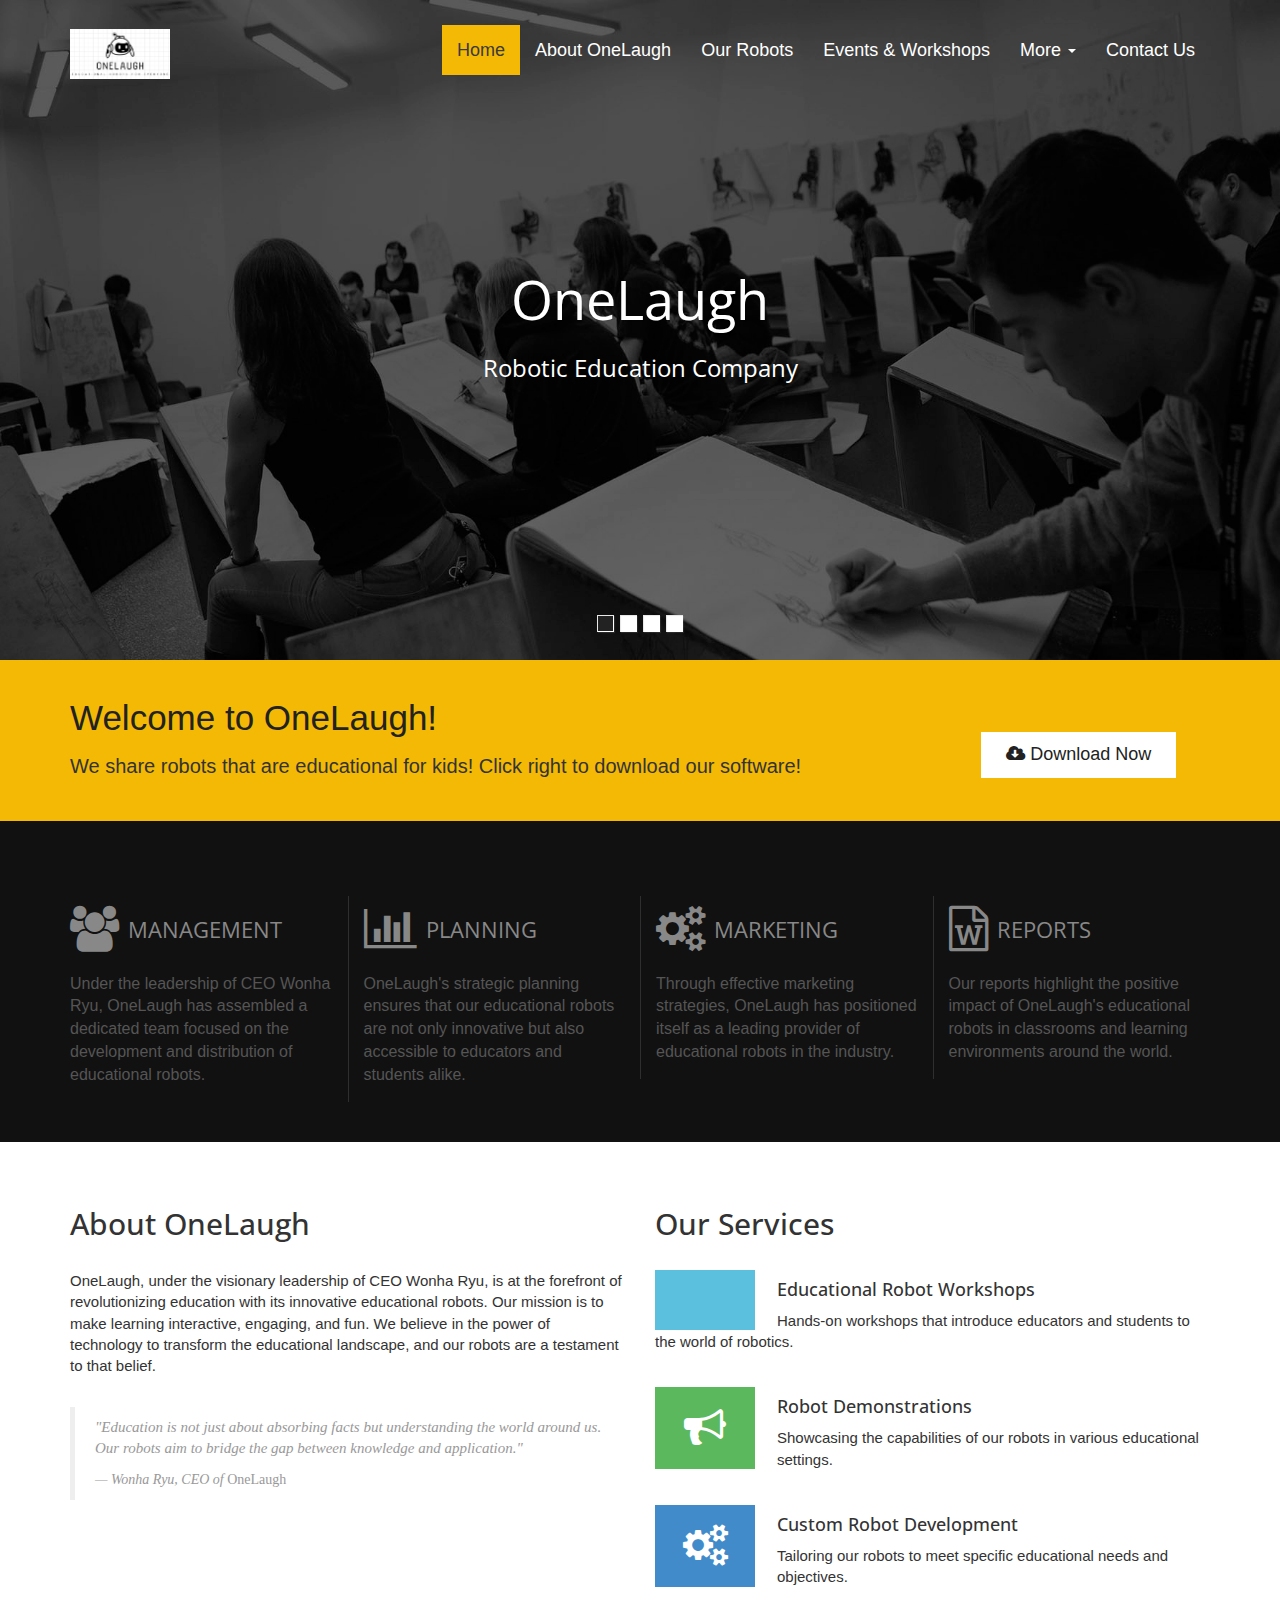
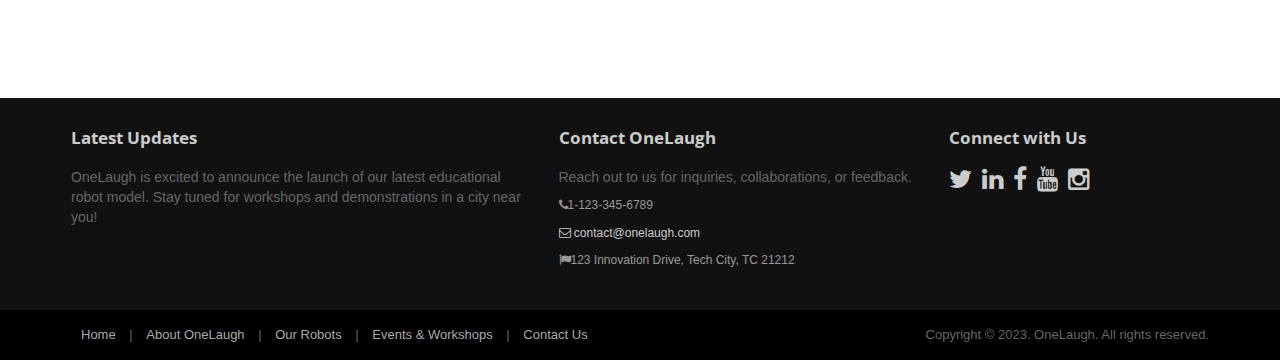
==== index.html @ 85947efa "first commit" ====
<!DOCTYPE html>
<html lang="en">
<head>
<meta charset="utf-8">
<meta name="viewport"    content="width=device-width, initial-scale=1.0">
<meta name="description" content="OneLaugh - Robotic Education Service">
<meta name="author" content="webThemez.com">
<title>OneLaugh - Robotic Education Service</title>
<link rel="favicon" href="assets/images/favicon.png">
<link rel="stylesheet" media="screen" href="http://fonts.googleapis.com/css?family=Open+Sans:300,400,700">
<link rel="stylesheet" href="assets/css/bootstrap.min.css">
<link rel="stylesheet" href="assets/css/font-awesome.min.css">
<!-- Custom styles for our template -->
<link rel="stylesheet" href="assets/css/bootstrap-theme.css" media="screen" >
<link rel="stylesheet" type="text/css" href="assets/css/da-slider.css" />
<link rel="stylesheet" href="assets/css/style.css">
<!-- HTML5 shim and Respond.js IE8 support of HTML5 elements and media queries -->
<!--[if lt IE 9]>
	<script src="assets/js/html5shiv.js"></script>
	<script src="assets/js/respond.min.js"></script>
	<![endif]-->
</head>
<body>
<!-- Fixed navbar -->
<div class="navbar navbar-inverse navbar-fixed-top headroom" >
  <div class="container">
    <div class="navbar-header"> 
      <!-- Button for smallest screens -->
      <button type="button" class="navbar-toggle" data-toggle="collapse" data-target=".navbar-collapse"><span class="icon-bar"></span> <span class="icon-bar"></span> <span class="icon-bar"></span> </button>
      <a class="navbar-brand" href="index.html"><img src="assets/images/logo.png" alt="OneLaugh Logo" class="logo-size"></a>
 </div>
    <div class="navbar-collapse collapse">
      <ul class="nav navbar-nav pull-right">
        <li class="active"><a href="index.html">Home</a></li>
        <li><a href="about.html">About OneLaugh</a></li>
        <li><a href="services.html">Our Robots</a></li>
        <li><a href="portfolio.html">Events & Workshops</a></li>
        <li class="dropdown"> <a href="#" class="dropdown-toggle" data-toggle="dropdown">More <b class="caret"></b></a>
          <ul class="dropdown-menu">
            <li><a href="sidebar-right.html">Blog</a></li>
            <li><a href="sidebar-left.html">Testimonials</a></li>
            <li><a href="#">Gallery</a></li>
          </ul>
        </li>
        <li><a href="contact.html">Contact Us</a></li>
      </ul>
    </div>
    <!--/.nav-collapse --> 
  </div>
</div>
<!-- /.navbar --> 

<!-- Header -->
<header id="head">
  <div class="container">
    <div class="banner-content">
      <div id="da-slider" class="da-slider">
        <div class="da-slide">
          <h2>OneLaugh</h2>
          <p>Robotic Education Company</p>
          <div class="da-img"></div>
        </div>
        <div class="da-slide">
          <h2>CEO</h2>
          <p>Wonha Ryu</p>
          <div class="da-img"></div>
        </div>
        <div class="da-slide">
          <h2>Technology</h2>
          <p>The Best You Can Find</p>
          <div class="da-img"></div>
        </div>
        <div class="da-slide">
          <h2>Robot</h2>
          <p>Cheap, Easy to Use, Simple Design, For Kids</p>
          <div class="da-img"></div>
        </div>
        <nav class="da-arrows"> <span class="da-arrows-prev"></span> <span class="da-arrows-next"></span> </nav>
      </div>
    </div>
  </div>
</header>
<!-- /Header --> 

<!-- Intro -->
<section class="herotxt">
<!--<div class="container text-center sectionBox">
  <h2 >Welcome!</h2>
  <p class="text-muted"> Nullam ac rhoncus sapien, non gravida purus. Alinon elit imperdiet congue. Integer ultricies<br/>
    Sed elit imperdiet congue. Integer ultricies sed ligula eget tempus. </p>
</div>-->
  <div class="container sectionBox">
<div class="row">
                <div class="col-md-9">
                    <span>Welcome to OneLaugh!</span>
                    <p>We share robots that are educational for kids! Click right to download our software!</p>
                </div>            
                <div class="col-md-3 btn-download">
                    <a href="#" class="btn-u btn-u-lg"><i class="fa fa-cloud-download"></i> Download Now</a>
                </div>
            </div>
            </div>
</section>
<!-- /Intro--> 

<!-- Highlights - jumbotron -->
<div class="jumbotron sectionBox">
  <div class="container">
    <div class="row">
      <div class="col-md-3 col-sm-6 highlight">
        <div class="h-caption">
          <h4><i class="fa fa-users fa-2x circle"></i>MANAGEMENT</h4>
        </div>
        <div class="h-body">
          <p>Under the leadership of CEO Wonha Ryu, OneLaugh has assembled a dedicated team focused on the development and distribution of educational robots.</p>
        </div>
      </div>
      <div class="col-md-3 col-sm-6 highlight">
        <div class="h-caption">
          <h4><i class="fa fa-bar-chart-o fa-2x circle"></i>PLANNING</h4>
        </div>
        <div class="h-body">
          <p>OneLaugh's strategic planning ensures that our educational robots are not only innovative but also accessible to educators and students alike.</p>
        </div>
      </div>
      <div class="col-md-3 col-sm-6 highlight">
        <div class="h-caption">
          <h4><i class="fa fa-gears fa-2x circle"></i>MARKETING</h4>
        </div>
        <div class="h-body">
          <p>Through effective marketing strategies, OneLaugh has positioned itself as a leading provider of educational robots in the industry.</p>
        </div>
      </div>
      <div class="col-md-3 col-sm-6 highlight">
        <div class="h-caption">
          <h4><i class="fa fa-file-word-o fa-2x circle"></i>REPORTS</h4>
        </div>
        <div class="h-body">
          <p>Our reports highlight the positive impact of OneLaugh's educational robots in classrooms and learning environments around the world.</p>
        </div>
      </div>
    </div>
    <!-- /row  --> 
    
  </div>
</div> 
<!-- container -->
<section class="sectionBox">
<div class="container"> 
    <div class="row">         
        <div class="col-md-6">
          <div class="heading">  
            <h2>About OneLaugh</h2>
            <br/>
          </div> 
              <p>OneLaugh, under the visionary leadership of CEO Wonha Ryu, is at the forefront of revolutionizing education with its innovative educational robots. Our mission is to make learning interactive, engaging, and fun. We believe in the power of technology to transform the educational landscape, and our robots are a testament to that belief.</p>
              <blockquote class="blockquote-1">
                <p>"Education is not just about absorbing facts but understanding the world around us. Our robots aim to bridge the gap between knowledge and application."</p>
                <small>Wonha Ryu, CEO of <cite title="OneLaugh">OneLaugh</cite></small> </blockquote>
        </div>
        <div class="col-md-6">
            <div class="blockquote-box blockquote-info clearfix">
              <div class="heading">  
                <h2>Our Services</h2>
                <br/>
              </div> 
                <div class="square pull-left">
                    <i class="fa fa-robot fa-3x circle"></i>
                </div>
                <h4>
                    Educational Robot Workshops</h4>
                <p>
                    Hands-on workshops that introduce educators and students to the world of robotics.
                </p>
            </div>
            <div class="blockquote-box blockquote-success clearfix">
                <div class="square pull-left">
                     <i class="fa fa-bullhorn fa-3x circle"></i>
                </div>
                <h4>
                    Robot Demonstrations</h4>
                <p>
                    Showcasing the capabilities of our robots in various educational settings.
                </p>
            </div>
            <div class="blockquote-box blockquote-primary clearfix">
                <div class="square pull-left">
                    <i class="fa fa-cogs fa-3x circle"></i>
                </div>
                <h4>
                    Custom Robot Development</h4>
                <p>
                    Tailoring our robots to meet specific educational needs and objectives.
                </p>
            </div>
        </div>
    </div>
</div>

</section>
<footer id="footer" class="top-space">
  <div class="footer1">
    <div class="container">
      <div class="row">
        <div class="col-md-5 panel">
          <h3 class="panel-title">Latest Updates</h3>
          <div class="panel-body">
            <p>OneLaugh is excited to announce the launch of our latest educational robot model. Stay tuned for workshops and demonstrations in a city near you!</p>
          </div>
        </div>
        <div class="col-md-4 panel contact">
          <h3 class="panel-title">
          Contact OneLaugh
          </h3>
          <div class="panel-body">
            <p>Reach out to us for inquiries, collaborations, or feedback.</p>
            <ul>
              <li><i class="fa fa-phone"></i>1-123-345-6789</li>
              <li><a href="#"><i class="fa fa-envelope-o"></i> contact@onelaugh.com</a></li>
              <li><i class="fa fa-flag"></i>123 Innovation Drive, Tech City, TC 21212</li>
            </ul>
          </div>
        </div>
        <div class="col-md-3 panel">
          <h3 class="panel-title">Connect with Us</h3>
          <div class="panel-body">
            <p class="follow-me-icons"> 
              <a href=""><i class="fa fa-twitter fa-2"></i></a> 
              <a href=""><i class="fa fa-linkedin fa-2"></i></a> 
              <a href=""><i class="fa fa-facebook fa-2"></i></a> 
              <a href=""><i class="fa fa-youtube fa-2"></i></a> 
              <a href=""><i class="fa fa-instagram fa-2"></i></a> 
            </p>
          </div>
        </div>
      </div>
      <!-- /row of panels --> 
    </div>
  </div>
  <div class="footer2">
    <div class="container">
      <div class="row">
        <div class="col-md-6 panel">
          <div class="panel-body">
            <p class="simplenav"> 
              <a href="index.html">Home</a> | 
              <a href="about.html">About OneLaugh</a> |
              <a href="services.html">Our Robots</a> |
              <a href="portfolio.html">Events & Workshops</a> |
             	<a href="contact.html">Contact Us</a> 
            </p>
          </div>
        </div>
        <div class="col-md-6 panel">
          <div class="panel-body">
            <p class="text-right"> Copyright &copy; 2023. OneLaugh. All rights reserved. </p>
          </div>
        </div>
      </div>
      <!-- /row of panels --> 
    </div>
  </div>
</footer>


<!-- JavaScript libs are placed at the end of the document so the pages load faster --> 
<script src="assets/js/modernizr-latest.js"></script> 
<script src="http://ajax.googleapis.com/ajax/libs/jquery/1.10.2/jquery.min.js"></script> 
<script src="http://netdna.bootstrapcdn.com/bootstrap/3.0.0/js/bootstrap.min.js"></script> 
<script src="assets/js/jquery.cslider.js"></script> 
<script src="assets/js/headroom.min.js"></script> 
<script src="assets/js/jQuery.headroom.min.js"></script> 
<script src="assets/js/custom.js"></script>
</body>
</html>
---- assets/css/da-slider.css ----
.da-slider {
	width: 100%;
	min-width: 520px;
	height: 420px;
	position: relative;
	margin: 0% auto;
	overflow: hidden;
	/*background: transparent url(../images/waves.gif) repeat 0% 0%;
	border-top: 8px solid #efc34a;
	border-bottom: 8px solid #efc34a;
	box-shadow: 0px 1px 1px rgba(0,0,0,0.2), 0px -2px 1px #fff;*/ 
	-webkit-transition: background-position 1s ease-out 0.3s;
	-moz-transition: background-position 1s ease-out 0.3s;
	-o-transition: background-position 1s ease-out 0.3s;
	-ms-transition: background-position 1s ease-out 0.3s;
	transition: background-position 1s ease-out 0.3s;
}
.da-slide {
	position: absolute;
	width: 100%;
	height: 100%;
	top: 0px;
	left: 0px;
	text-align: left;
}
.da-slide-current {
	z-index: 1000;
}
.da-slider-fb .da-slide {
	left: 100%;
}
.da-slider-fb .da-slide.da-slide-current {
	left: 0px;
}
.da-slide h2, .da-slide p, .da-slide .da-link, .da-slide .da-img {
	position: absolute;
	opacity: 0;
	left: 110%;
}
.da-slider-fb .da-slide h2, .da-slider-fb .da-slide p, .da-slider-fb .da-slide .da-link {
	left: 10%;
	opacity: 1;
}
.da-slider-fb .da-slide .da-img {
	left: 60%;
	opacity: 1;
}
.da-slide h2 {
	color: #fff;
	font-size: 54px;
	width: 80%;
	top: 0px;
	white-space: nowrap;
	z-index: 10;
	text-shadow: 1px 1px 1px rgba(0,0,0,0.1);
	font-weight: normal;
	text-align: center;
}
.da-slide p {
	width: 80%;
	top: 115px;
	color: #fff;
	font-size: 24px;
	line-height: 26px;
	height: 80px;
	overflow: hidden;
	font-weight: normal;
	text-align: center;
}
.da-slide .da-img {
	text-align: center;
	width: 30%;
	top: 70px;
	height: 256px;
	line-height: 320px;
	left: 110%; /*60%*/
}
.da-slide .da-link {
	top: 270px; /*depends on p height*/
	color: #fff;
	text-shadow: 1px 1px 1px rgba(0,0,0,0.2);
	border: 3px solid rgba(255,255,255,0.8);
	padding: 2px 20px 0px;
	font-size: 16px;
	line-height: 30px;
	width: auto;
	text-align: center;
	background: rgba(255,255,255,0.2);
}
.da-slide .da-link:hover {
	background: rgba(255,255,255,0.3);
}
.da-dots {
	width: 100%;
	position: absolute;
	text-align: center;
	left: 0px;
	bottom: 20px;
	z-index: 2000;
	-moz-user-select: none;
	-webkit-user-select: none;
}
.da-dots span {
	display: inline-block;
	position: relative;
	width: 17px;
	height: 17px; 
	background: #fff;
	margin: 3px;
	cursor: pointer;
	box-shadow: 1px 1px 1px rgba(0,0,0,0.1) inset,  1px 1px 1px rgba(255,255,255,0.1);
}
.da-dots span.da-dots-current:after {
	content: '';
	width: 15px;
	height: 15px;
	position: absolute;
	top: 1px;
	left: 1px; 
	background: #222;
}
.da-arrows {
	-moz-user-select: none;
	-webkit-user-select: none;
}
.da-arrows span {
	position: absolute;
	top: 20%;
	height: 30px;
	width: 30px;
	border-radius: 50%;
	cursor: pointer;
	z-index: 2000;
	opacity: 0;
	background: transparent;
	-webkit-transition: opacity 0.4s ease-in-out-out 0.2s;
	-moz-transition: opacity 0.4s ease-in-out-out 0.2s;
	-o-transition: opacity 0.4s ease-in-out-out 0.2s;
	-ms-transition: opacity 0.4s ease-in-out-out 0.2s;
	transition: opacity 0.4s ease-in-out-out 0.2s;
}
.da-slider:hover .da-arrows span {
	opacity: 1;
}
.da-arrows span:after {
	content: '';
	position: absolute;
	width: 31px;
	height: 38px;
	top: 5px;
	left: 5px;
	background: transparent url(../images/arrows.png) no-repeat top left;
	border-radius: 50%;
	box-shadow: 1px 1px 2px rgba(0,0,0,0.1);
}
.da-arrows span:hover:after {
}
.da-arrows span:active:after {
}
.da-arrows span.da-arrows-next:after {
	background-position: top right;
}
.da-arrows span.da-arrows-prev {
	left: 15px;
}
.da-arrows span.da-arrows-next {
	right: 15px;
}
.da-slide-current h2, .da-slide-current p, .da-slide-current .da-link {
	left: 10%;
	opacity: 1;
}
.da-slide-current .da-img {
	left: 60%;
	opacity: 1;
}
/* Animation classes and animations */

/* Slide in from the right*/
.da-slide-fromright h2 {
	-webkit-animation: fromRightAnim1 0.6s ease-in-out 0.8s both;
	-moz-animation: fromRightAnim1 0.6s ease-in-out 0.8s both;
	-o-animation: fromRightAnim1 0.6s ease-in-out 0.8s both;
	-ms-animation: fromRightAnim1 0.6s ease-in-out 0.8s both;
	animation: fromRightAnim1 0.6s ease-in-out 0.8s both;
}
.da-slide-fromright p {
	-webkit-animation: fromRightAnim2 0.6s ease-in-out 0.8s both;
	-moz-animation: fromRightAnim2 0.6s ease-in-out 0.8s both;
	-o-animation: fromRightAnim2 0.6s ease-in-out 0.8s both;
	-ms-animation: fromRightAnim2 0.6s ease-in-out 0.8s both;
	animation: fromRightAnim2 0.6s ease-in-out 0.8s both;
}
.da-slide-fromright .da-link {
	-webkit-animation: fromRightAnim3 0.4s ease-in-out 1.2s both;
	-moz-animation: fromRightAnim3 0.4s ease-in-out 1.2s both;
	-o-animation: fromRightAnim3 0.4s ease-in-out 1.2s both;
	-ms-animation: fromRightAnim3 0.4s ease-in-out 1.2s both;
	animation: fromRightAnim3 0.4s ease-in-out 1.2s both;
}
.da-slide-fromright .da-img {
	-webkit-animation: fromRightAnim4 0.6s ease-in-out 0.8s both;
	-moz-animation: fromRightAnim4 0.6s ease-in-out 0.8s both;
	-o-animation: fromRightAnim4 0.6s ease-in-out 0.8s both;
	-ms-animation: fromRightAnim4 0.6s ease-in-out 0.8s both;
	animation: fromRightAnim4 0.6s ease-in-out 0.8s both;
}
@-webkit-keyframes fromRightAnim1 {
 0% {
left: 110%;
opacity: 0;
}
 100% {
left: 10%;
opacity: 1;
}
}
@-webkit-keyframes fromRightAnim2 {
 0% {
left: 110%;
opacity: 0;
}
 100% {
left: 10%;
opacity: 1;
}
}
@-webkit-keyframes fromRightAnim3 {
 0% {
left: 110%;
opacity: 0;
}
 1% {
left: 10%;
opacity: 0;
}
 100% {
left: 10%;
opacity: 1;
}
}
@-webkit-keyframes fromRightAnim4 {
 0% {
left: 110%;
opacity: 0;
}
 100% {
left: 60%;
opacity: 1;
}
}
 @-moz-keyframes fromRightAnim1 {
 0% {
left: 110%;
opacity: 0;
}
 100% {
left: 10%;
opacity: 1;
}
}
@-moz-keyframes fromRightAnim2 {
 0% {
left: 110%;
opacity: 0;
}
 100% {
left: 10%;
opacity: 1;
}
}
@-moz-keyframes fromRightAnim3 {
 0% {
left: 110%;
opacity: 0;
}
 1% {
left: 10%;
opacity: 0;
}
 100% {
left: 10%;
opacity: 1;
}
}
@-moz-keyframes fromRightAnim4 {
 0% {
left: 110%;
opacity: 0;
}
 100% {
left: 60%;
opacity: 1;
}
}
 @-o-keyframes fromRightAnim1 {
 0% {
left: 110%;
opacity: 0;
}
 100% {
left: 10%;
opacity: 1;
}
}
@-o-keyframes fromRightAnim2 {
 0% {
left: 110%;
opacity: 0;
}
 100% {
left: 10%;
opacity: 1;
}
}
@-o-keyframes fromRightAnim3 {
 0% {
left: 110%;
opacity: 0;
}
 1% {
left: 10%;
opacity: 0;
}
 100% {
left: 10%;
opacity: 1;
}
}
@-o-keyframes fromRightAnim4 {
 0% {
left: 110%;
opacity: 0;
}
 100% {
left: 60%;
opacity: 1;
}
}
 @-ms-keyframes fromRightAnim1 {
 0% {
left: 110%;
opacity: 0;
}
 100% {
left: 10%;
opacity: 1;
}
}
@-ms-keyframes fromRightAnim2 {
 0% {
left: 110%;
opacity: 0;
}
 100% {
left: 10%;
opacity: 1;
}
}
@-ms-keyframes fromRightAnim3 {
 0% {
left: 110%;
opacity: 0;
}
 1% {
left: 10%;
opacity: 0;
}
 100% {
left: 10%;
opacity: 1;
}
}
@-ms-keyframes fromRightAnim4 {
 0% {
left: 110%;
opacity: 0;
}
 100% {
left: 60%;
opacity: 1;
}
}
 @keyframes fromRightAnim1 {
 0% {
left: 110%;
opacity: 0;
}
 100% {
left: 10%;
opacity: 1;
}
}
@keyframes fromRightAnim2 {
 0% {
left: 110%;
opacity: 0;
}
 100% {
left: 10%;
opacity: 1;
}
}
@keyframes fromRightAnim3 {
 0% {
left: 110%;
opacity: 0;
}
 1% {
left: 10%;
opacity: 0;
}
 100% {
left: 10%;
opacity: 1;
}
}
@keyframes fromRightAnim4 {
 0% {
left: 110%;
opacity: 0;
}
 100% {
left: 60%;
opacity: 1;
}
}
/* Slide in from the left*/
.da-slide-fromleft h2 {
	-webkit-animation: fromLeftAnim1 0.6s ease-in-out 0.6s both;
	-moz-animation: fromLeftAnim1 0.6s ease-in-out 0.6s both;
	-o-animation: fromLeftAnim1 0.6s ease-in-out 0.6s both;
	-ms-animation: fromLeftAnim1 0.6s ease-in-out 0.6s both;
	animation: fromLeftAnim1 0.6s ease-in-out 0.6s both;
}
.da-slide-fromleft p {
	-webkit-animation: fromLeftAnim2 0.6s ease-in-out 0.6s both;
	-moz-animation: fromLeftAnim2 0.6s ease-in-out 0.6s both;
	-o-animation: fromLeftAnim2 0.6s ease-in-out 0.6s both;
	-ms-animation: fromLeftAnim2 0.6s ease-in-out 0.6s both;
	animation: fromLeftAnim2 0.6s ease-in-out 0.6s both;
}
.da-slide-fromleft .da-link {
	-webkit-animation: fromLeftAnim3 0.4s ease-in-out 1.2s both;
	-moz-animation: fromLeftAnim3 0.4s ease-in-out 1.2s both;
	-o-animation: fromLeftAnim3 0.4s ease-in-out 1.2s both;
	-ms-animation: fromLeftAnim3 0.4s ease-in-out 1.2s both;
	animation: fromLeftAnim3 0.4s ease-in-out 1.2s both;
}
.da-slide-fromleft .da-img {
	-webkit-animation: fromLeftAnim4 0.6s ease-in-out 0.6s both;
	-moz-animation: fromLeftAnim4 0.6s ease-in-out 0.6s both;
	-o-animation: fromLeftAnim4 0.6s ease-in-out 0.6s both;
	-ms-animation: fromLeftAnim4 0.6s ease-in-out 0.6s both;
	animation: fromLeftAnim4 0.6s ease-in-out 0.6s both;
}
@-webkit-keyframes fromLeftAnim1 {
 0% {
left: -110%;
opacity: 0;
}
 100% {
left: 10%;
opacity: 1;
}
}
@-webkit-keyframes fromLeftAnim2 {
 0% {
left: -110%;
opacity: 0;
}
 100% {
left: 10%;
opacity: 1;
}
}
@-webkit-keyframes fromLeftAnim3 {
 0% {
left: -110%;
opacity: 0;
}
 1% {
left: 10%;
opacity: 0;
}
 100% {
left: 10%;
opacity: 1;
}
}
@-webkit-keyframes fromLeftAnim4 {
 0% {
left: -110%;
opacity: 0;
}
 100% {
left: 60%;
opacity: 1;
}
}
 @-moz-keyframes fromLeftAnim1 {
 0% {
left: -110%;
opacity: 0;
}
 100% {
left: 10%;
opacity: 1;
}
}
@-moz-keyframes fromLeftAnim2 {
 0% {
left: -110%;
opacity: 0;
}
 100% {
left: 10%;
opacity: 1;
}
}
@-moz-keyframes fromLeftAnim3 {
 0% {
left: -110%;
opacity: 0;
}
 1% {
left: 10%;
opacity: 0;
}
 100% {
left: 10%;
opacity: 1;
}
}
@-moz-keyframes fromLeftAnim4 {
 0% {
left: -110%;
opacity: 0;
}
 100% {
left: 60%;
opacity: 1;
}
}
 @-o-keyframes fromLeftAnim1 {
 0% {
left: -110%;
opacity: 0;
}
 100% {
left: 10%;
opacity: 1;
}
}
@-o-keyframes fromLeftAnim2 {
 0% {
left: -110%;
opacity: 0;
}
 100% {
left: 10%;
opacity: 1;
}
}
@-o-keyframes fromLeftAnim3 {
 0% {
left: -110%;
opacity: 0;
}
 1% {
left: 10%;
opacity: 0;
}
 100% {
left: 10%;
opacity: 1;
}
}
@-o-keyframes fromLeftAnim4 {
 0% {
left: -110%;
opacity: 0;
}
 100% {
left: 60%;
opacity: 1;
}
}
 @-ms-keyframes fromLeftAnim1 {
 0% {
left: -110%;
opacity: 0;
}
 100% {
left: 10%;
opacity: 1;
}
}
@-ms-keyframes fromLeftAnim2 {
 0% {
left: -110%;
opacity: 0;
}
 100% {
left: 10%;
opacity: 1;
}
}
@-ms-keyframes fromLeftAnim3 {
 0% {
left: -110%;
opacity: 0;
}
 1% {
left: 10%;
opacity: 0;
}
 100% {
left: 10%;
opacity: 1;
}
}
@-ms-keyframes fromLeftAnim4 {
 0% {
left: -110%;
opacity: 0;
}
 100% {
left: 60%;
opacity: 1;
}
}
 @keyframes fromLeftAnim1 {
 0% {
left: -110%;
opacity: 0;
}
 100% {
left: 10%;
opacity: 1;
}
}
@keyframes fromLeftAnim2 {
 0% {
left: -110%;
opacity: 0;
}
 100% {
left: 10%;
opacity: 1;
}
}
@keyframes fromLeftAnim3 {
 0% {
left: -110%;
opacity: 0;
}
 1% {
left: 10%;
opacity: 0;
}
 100% {
left: 10%;
opacity: 1;
}
}
@keyframes fromLeftAnim4 {
 0% {
left: -110%;
opacity: 0;
}
 100% {
left: 60%;
opacity: 1;
}
}
/* Slide out to the right */
.da-slide-toright h2 {
	-webkit-animation: toRightAnim1 0.6s ease-in-out 0.6s both;
	-moz-animation: toRightAnim1 0.6s ease-in-out 0.6s both;
	-o-animation: toRightAnim1 0.6s ease-in-out 0.6s both;
	-ms-animation: toRightAnim1 0.6s ease-in-out 0.6s both;
	animation: toRightAnim1 0.6s ease-in-out 0.6s both;
}
.da-slide-toright p {
	-webkit-animation: toRightAnim2 0.6s ease-in-out 0.3s both;
	-moz-animation: toRightAnim2 0.6s ease-in-out 0.3s both;
	-o-animation: toRightAnim2 0.6s ease-in-out 0.3s both;
	-ms-animation: toRightAnim2 0.6s ease-in-out 0.3s both;
	animation: toRightAnim2 0.6s ease-in-out 0.3s both;
}
.da-slide-toright .da-link {
	-webkit-animation: toRightAnim3 0.4s ease-in-out both;
	-moz-animation: toRightAnim3 0.4s ease-in-out both;
	-o-animation: toRightAnim3 0.4s ease-in-out both;
	-ms-animation: toRightAnim3 0.4s ease-in-out both;
	animation: toRightAnim3 0.4s ease-in-out both;
}
.da-slide-toright .da-img {
	-webkit-animation: toRightAnim4 0.6s ease-in-out both;
	-moz-animation: toRightAnim4 0.6s ease-in-out both;
	-o-animation: toRightAnim4 0.6s ease-in-out both;
	-ms-animation: toRightAnim4 0.6s ease-in-out both;
	animation: toRightAnim4 0.6s ease-in-out both;
}
@-webkit-keyframes toRightAnim1 {
 0% {
left: 10%;
opacity: 1;
}
 100% {
left: 100%;
opacity: 0;
}
}
@-webkit-keyframes toRightAnim2 {
 0% {
left: 10%;
opacity: 1;
}
 100% {
left: 100%;
opacity: 0;
}
}
@-webkit-keyframes toRightAnim3 {
 0% {
left: 10%;
opacity: 1;
}
 99% {
left: 10%;
opacity: 0;
}
 100% {
left: 100%;
opacity: 0;
}
}
@-webkit-keyframes toRightAnim4 {
 0% {
left: 60%;
opacity: 1;
}
 30% {
left: 55%;
opacity: 1;
}
 100% {
left: 100%;
opacity: 0;
}
}
 @-moz-keyframes toRightAnim1 {
 0% {
left: 10%;
opacity: 1;
}
 100% {
left: 100%;
opacity: 0;
}
}
@-moz-keyframes toRightAnim2 {
 0% {
left: 10%;
opacity: 1;
}
 100% {
left: 100%;
opacity: 0;
}
}
@-moz-keyframes toRightAnim3 {
 0% {
left: 10%;
opacity: 1;
}
 99% {
left: 10%;
opacity: 0;
}
 100% {
left: 100%;
opacity: 0;
}
}
@-moz-keyframes toRightAnim4 {
 0% {
left: 60%;
opacity: 1;
}
 30% {
left: 55%;
opacity: 1;
}
 100% {
left: 100%;
opacity: 0;
}
}
 @-o-keyframes toRightAnim1 {
 0% {
left: 10%;
opacity: 1;
}
 100% {
left: 100%;
opacity: 0;
}
}
@-o-keyframes toRightAnim2 {
 0% {
left: 10%;
opacity: 1;
}
 100% {
left: 100%;
opacity: 0;
}
}
@-o-keyframes toRightAnim3 {
 0% {
left: 10%;
opacity: 1;
}
 99% {
left: 10%;
opacity: 0;
}
 100% {
left: 100%;
opacity: 0;
}
}
@-o-keyframes toRightAnim4 {
 0% {
left: 60%;
opacity: 1;
}
 30% {
left: 55%;
opacity: 1;
}
 100% {
left: 100%;
opacity: 0;
}
}
 @-ms-keyframes toRightAnim1 {
 0% {
left: 10%;
opacity: 1;
}
 100% {
left: 100%;
opacity: 0;
}
}
@-ms-keyframes toRightAnim2 {
 0% {
left: 10%;
opacity: 1;
}
 100% {
left: 100%;
opacity: 0;
}
}
@-ms-keyframes toRightAnim3 {
 0% {
left: 10%;
opacity: 1;
}
 99% {
left: 10%;
opacity: 0;
}
 100% {
left: 100%;
opacity: 0;
}
}
@-ms-keyframes toRightAnim4 {
 0% {
left: 60%;
opacity: 1;
}
 30% {
left: 55%;
opacity: 1;
}
 100% {
left: 100%;
opacity: 0;
}
}
 @keyframes toRightAnim1 {
 0% {
left: 10%;
opacity: 1;
}
 100% {
left: 100%;
opacity: 0;
}
}
@keyframes toRightAnim2 {
 0% {
left: 10%;
opacity: 1;
}
 100% {
left: 100%;
opacity: 0;
}
}
@keyframes toRightAnim3 {
 0% {
left: 10%;
opacity: 1;
}
 99% {
left: 10%;
opacity: 0;
}
 100% {
left: 100%;
opacity: 0;
}
}
@keyframes toRightAnim4 {
 0% {
left: 60%;
opacity: 1;
}
 30% {
left: 55%;
opacity: 1;
}
 100% {
left: 100%;
opacity: 0;
}
}
/* Slide out to the left*/
.da-slide-toleft h2 {
	-webkit-animation: toLeftAnim1 0.6s ease-in-out both;
	-moz-animation: toLeftAnim1 0.6s ease-in-out both;
	-o-animation: toLeftAnim1 0.6s ease-in-out both;
	-ms-animation: toLeftAnim1 0.6s ease-in-out both;
	animation: toLeftAnim1 0.6s ease-in-out both;
}
.da-slide-toleft p {
	-webkit-animation: toLeftAnim2 0.6s ease-in-out 0.3s both;
	-moz-animation: toLeftAnim2 0.6s ease-in-out 0.3s both;
	-o-animation: toLeftAnim2 0.6s ease-in-out 0.3s both;
	-ms-animation: toLeftAnim2 0.6s ease-in-out 0.3s both;
	animation: toLeftAnim2 0.6s ease-in-out 0.3s both;
}
.da-slide-toleft .da-link {
	-webkit-animation: toLeftAnim3 0.6s ease-in-out 0.6s both;
	-moz-animation: toLeftAnim3 0.6s ease-in-out 0.6s both;
	-o-animation: toLeftAnim3 0.6s ease-in-out 0.6s both;
	-ms-animation: toLeftAnim3 0.6s ease-in-out 0.6s both;
	animation: toLeftAnim3 0.6s ease-in-out 0.6s both;
}
.da-slide-toleft .da-img {
	-webkit-animation: toLeftAnim4 0.6s ease-in-out 0.5s both;
	-moz-animation: toLeftAnim4 0.6s ease-in-out 0.5s both;
	-o-animation: toLeftAnim4 0.6s ease-in-out 0.5s both;
	-ms-animation: toLeftAnim4 0.6s ease-in-out 0.5s both;
	animation: toLeftAnim4 0.6s ease-in-out 0.5s both;
}
@-webkit-keyframes toLeftAnim1 {
 0% {
left: 10%;
opacity: 1;
}
 30% {
left: 15%;
opacity: 1;
}
 100% {
left: -50%;
opacity: 0;
}
}
@-webkit-keyframes toLeftAnim2 {
 0% {
left: 10%;
opacity: 1;
}
 30% {
left: 15%;
opacity: 1;
}
 100% {
left: -50%;
opacity: 0;
}
}
@-webkit-keyframes toLeftAnim3 {
 0% {
left: 10%;
opacity: 1;
}
 100% {
left: -50%;
opacity: 0;
}
}
@-webkit-keyframes toLeftAnim4 {
 0% {
left: 60%;
opacity: 1;
}
 70% {
left: 30%;
opacity: 0;
}
 100% {
left: -50%;
opacity: 0;
}
}
 @-moz-keyframes toLeftAnim1 {
 0% {
left: 10%;
opacity: 1;
}
 30% {
left: 15%;
opacity: 1;
}
 100% {
left: -50%;
opacity: 0;
}
}
@-moz-keyframes toLeftAnim2 {
 0% {
left: 10%;
opacity: 1;
}
 30% {
left: 15%;
opacity: 1;
}
 100% {
left: -50%;
opacity: 0;
}
}
@-moz-keyframes toLeftAnim3 {
 0% {
left: 10%;
opacity: 1;
}
 100% {
left: -50%;
opacity: 0;
}
}
@-moz-keyframes toLeftAnim4 {
 0% {
left: 60%;
opacity: 1;
}
 70% {
left: 30%;
opacity: 0;
}
 100% {
left: -50%;
opacity: 0;
}
}
 @-o-keyframes toLeftAnim1 {
 0% {
left: 10%;
opacity: 1;
}
 30% {
left: 15%;
opacity: 1;
}
 100% {
left: -50%;
opacity: 0;
}
}
@-o-keyframes toLeftAnim2 {
 0% {
left: 10%;
opacity: 1;
}
 30% {
left: 15%;
opacity: 1;
}
 100% {
left: -50%;
opacity: 0;
}
}
@-o-keyframes toLeftAnim3 {
 0% {
left: 10%;
opacity: 1;
}
 100% {
left: -50%;
opacity: 0;
}
}
@-o-keyframes toLeftAnim4 {
 0% {
left: 60%;
opacity: 1;
}
 70% {
left: 30%;
opacity: 0;
}
 100% {
left: -50%;
opacity: 0;
}
}
 @-ms-keyframes toLeftAnim1 {
 0% {
left: 10%;
opacity: 1;
}
 30% {
left: 15%;
opacity: 1;
}
 100% {
left: -50%;
opacity: 0;
}
}
@-ms-keyframes toLeftAnim2 {
 0% {
left: 10%;
opacity: 1;
}
 30% {
left: 15%;
opacity: 1;
}
 100% {
left: -50%;
opacity: 0;
}
}
@-ms-keyframes toLeftAnim3 {
 0% {
left: 10%;
opacity: 1;
}
 100% {
left: -50%;
opacity: 0;
}
}
@-ms-keyframes toLeftAnim4 {
 0% {
left: 60%;
opacity: 1;
}
 70% {
left: 30%;
opacity: 0;
}
 100% {
left: -50%;
opacity: 0;
}
}
 @keyframes toLeftAnim1 {
 0% {
left: 10%;
opacity: 1;
}
 30% {
left: 15%;
opacity: 1;
}
 100% {
left: -50%;
opacity: 0;
}
}
@keyframes toLeftAnim2 {
 0% {
left: 10%;
opacity: 1;
}
 30% {
left: 15%;
opacity: 1;
}
 100% {
left: -50%;
opacity: 0;
}
}
@keyframes toLeftAnim3 {
 0% {
left: 10%;
opacity: 1;
}
 100% {
left: -50%;
opacity: 0;
}
}
@keyframes toLeftAnim4 {
 0% {
left: 60%;
opacity: 1;
}
 70% {
left: 30%;
opacity: 0;
}
 100% {
left: -50%;
opacity: 0;
}
}

@media (min-width: 768px) {
}

@media (max-width: 768px) {
.da-slider {
	width: 100%;
	min-width: initial;
}
}

@media (max-width: 480px) {
}
---- assets/css/style.css ----
/*
Theme: vOne - Free Business HTML5 Responsive WebsiteDescription: Free to use for personal and commercial use
Author: WebThemez.com
Website: http://webthemez.com
Note: Please do not remove the footer backlink (webthemez.com)--(if you want to remove contact: webthemez@gmail.com)
Licence: Creative Commons Attribution 3.0** - http://creativecommons.org/licenses/by/3.0/
*/

/*General*/
h1, h2, h3, h4, h5, h6 {
	font-family: "Open sans", Helvetica, Arial;
}
p {
	font-size: 15px;
}
h1, .h1, h2, .h2, h3, .h3 {
	margin-top: 30px;
}
blockquote {
	font-style: italic;
	font-family: Georgia;
	color: #999;
	margin: 30px 0 30px;
}
label {
	color: #777;
}
.herotxt{
	background:#f4b905;
}
 
.herotxt p {
	font-size: 20px;
	color:#333;
}
.herotxt span {
color: #222;
display: block;
font-size: 35px;
line-height: 45px;
font-weight: normal;
margin-bottom: 12px; 
}
.herotxt p {
margin-bottom: 0;
}
.herotxt .btn-download a {
margin-top: 37px;
text-align: center;
display: inline-block;
background: #fff;
font-size: 18px;
padding: 10px 25px;
text-decoration:none;
color:#222;
} 
.herotxt .btn-download{ 
text-align: center;
} 
.highlight {
	margin-top: 40px;
	border-left: 1px solid rgba(255, 255, 255, 0.13);
}
.highlight:first-child {
	border: none;
}
element.style {
}
.headroom {
	-webkit-transition: all 0.4s ease-out;
	-moz-transition: all 0.4s ease-out;
	-o-transition: all 0.4s ease-out;
	transition: all 0.4s ease-out;
}
.navbar-nav .dropdown-menu {
	left: -5px;
	font-size: 13px;
	background-color: #f4b905;
}
.navbar-inverse .navbar-nav > li > a, .navbar-inverse .navbar-nav > .open ul > a {
	color: rgba(255, 255, 255, 1);
}
.navbar-inverse {
	background:transparent;
}
.navbar-nav>li>a {
	font-size: 18px;
}
.navbar-inverse{
	border:none !important;	
}
.navbar-inverse .navbar-nav > .active > a, .navbar-nav>li:hover { 
color: #3A3A3A !important;
background: #f4b905;
}
.navbar-fixed-top, .navbar-fixed-bottom { 
z-index: 9999;
}
.navbar-fixed-top{
	position:absolute;
	}
.btn:hover{
	color: #3A3A3A !important;
background: #E9AF00;
}
.btn{
	color: #3A3A3A !important;
background: #f4b905;
}
.btn-action, .btn-primary {
color: #3A3A3A !important;
background: #f4b905;
}
/* Header */
#head {
	background: #181015 url( ../images/bg_header.jpg) no-repeat;
	background-size: cover;
	min-height: 520px;
	text-align: center;
	padding-top: 240px;
	color: white;
	font-family: "Open sans", Helvetica, Arial;
	font-weight: 300;
}
#head.secondary {
	height: 100px;
	min-height: 100px;
	padding-top: 0px;
}
#head .lead {
	font-family: "Open sans", Helvetica, Arial;
	font-size: 44px;
	margin-bottom: 6px;
	color: white;
	line-height: 1.15em;
}
#head .tagline {
	color: rgba(255,255,255,0.75);
	margin-bottom: 25px;
}
#head .tagline a {
	color: #fff;
}
#head .btn {
	margin-bottom: 10px;
}
#head .btn-default {
	text-shadow: none;
	background: transparent;
	color: rgba(255,255,255,.5);
	-webkit-box-shadow: inset 0px 0px 0px 3px rgba(255,255,255,.5);
	-moz-box-shadow: inset 0px 0px 0px 3px rgba(255,255,255,.5);
	box-shadow: inset 0px 0px 0px 3px rgba(255,255,255,.5);
	background: transparent;
}
#head .btn-default:hover,  #head .btn-default:focus {
	color: rgba(255,255,255,.8);
	-webkit-box-shadow: inset 0px 0px 0px 3px rgba(255,255,255,.8);
	-moz-box-shadow: inset 0px 0px 0px 3px rgba(255,255,255,.8);
	box-shadow: inset 0px 0px 0px 3px rgba(255,255,255,.8);
	background: transparent;
}
#head .btn-default:active,  #head .btn-default.active {
	color: #fff;
	-webkit-box-shadow: inset 0px 0px 0px 3px #fff;
	-moz-box-shadow: inset 0px 0px 0px 3px #fff;
	box-shadow: inset 0px 0px 0px 3px #fff;
	background: transparent;
}
.panel {
	margin-bottom: 0px;
	background-color: transparent;
	border: 1px solid transparent;
	border-radius: 0px;
	-webkit-box-shadow: none;
	box-shadow: none;
}
.panel-body {
	padding: 0px;
}
.sectionBox {
	padding-top: 35px;
	padding-bottom:40px;
} 
.slideUp {
	top: -100px;
}
.headroom {
	-webkit-transition: all 0.4s ease-out;
	-moz-transition: all 0.4s ease-out;
	-o-transition: all 0.4s ease-out;
	transition: all 0.4s ease-out;
}
.serviceslist .btn {
	padding: 10px 38px;
	font-weight: bold;
	border: 0 none;
	-webkit-border-radius: 3px;
	-moz-border-radius: 3px;
	border-radius: 3px;
}
/* Highlights*/
.highlight {
	margin-top: 40px;
}
.h-caption {
	text-align: center;
}
.h-caption i {
	display: block;
	font-size: 46px;
	color: #fff;
	float:left;	
	margin-right: 9px; 
}

.h-caption h4 {
	color: #888;
	font-size: 22px;
	font-weight: normal;
	margin-bottom: 20px;
	text-align:left;
	height:47px;
	line-height:47px;
}
.jumbotron p {
	font-size: inherit;
	color: #555;
	font-size: 16px;
	padding: 0px;
}
.jumbotron .fa{ 
	color: #888;
	}
.h-body {
}
.jumbotron {
	background-color: #111;
}
.page-title {
	margin-top: 20px;
	font-weight: 300;
	color: #000;
}
.text-muted {
	color: #888;
}
.breadcrumb {
	background: none;
	padding: 0;
	margin: 30px 0 0px 0;
}
ul.list-spaces li {
	margin-bottom: 10px;
}
.bgColor1 {
	background-color: #323a47;
	color: #fff;
}
.bgColor1 .fa {
	color: #fff;
}
/* Helpers */
.container-full {
	margin: 0 auto;
	width: 100%;
}
.top-space {
	margin-top: 35px;
}
.top-margin {
	margin-top: 20px;
}
img {
	max-width: 100%;
}
img.pull-right {
	margin-left: 10px;
}
img.pull-left {
	margin-right: 10px;
}

.logo-size {
    width: 100px;
    height: 50px;
}

#map {
	width: 100%;
	height: 280px;
}
#social {
	margin-top: 50px;
	margin-bottom: 50px;
}
#social .wrapper {
	width: 340px;
	margin: 0 auto;
}
.sidebar {
	padding-top: 36px;
	padding-bottom: 30px;
}
.sidebar .panel {
	margin-bottom: 20px;
}
.sidebar h1, .sidebar .h1, .sidebar h2, .sidebar .h2, .sidebar h3, .sidebar .h3 {
	margin-top: 20px;
}
.glyphicon-lg{font-size:3em}
.blockquote-box{margin-bottom:25px}
.blockquote-box .square{width:100px;min-height:50px;margin-right:22px;text-align:center!important;background-color:#E6E6E6;padding:20px 0}
.blockquote-box.blockquote-primary{border-color:#357EBD}
.blockquote-box.blockquote-primary .square{background-color:#428BCA;color:#FFF}
.blockquote-box.blockquote-success{border-color:#4CAE4C}
.blockquote-box.blockquote-success .square{background-color:#5CB85C;color:#FFF}
.blockquote-box.blockquote-info{border-color:#46B8DA}
.blockquote-box.blockquote-info .square{background-color:#5BC0DE;color:#FFF}
.blockquote-box.blockquote-warning{border-color:#EEA236}
.blockquote-box.blockquote-warning .square{background-color:#F0AD4E;color:#FFF}
.blockquote-box.blockquote-danger{border-color:#D43F3A}
.blockquote-box.blockquote-danger .square{background-color:#D9534F;color:#FFF}
/* Footer */
.footer1 {
	background: #111;
	padding: 30px 0 0 0;
	font-size: 12px;
	color: #999;
}
.footer1 a {
	color: #ccc;
}
.footer1 a:hover {
	color: #fff;
}
.footer1 .panel {
	margin-bottom: 30px;
}
.footer1 .panel-title {
	font-size: 17px;
	font-weight: bold;
	color: #ccc;
	margin: 0 0 20px;
}
.footer1 .entry-meta {
	border-top: 1px solid #ccc;
	border-bottom: 1px solid #ccc;
	margin: 0 0 35px 0;
	padding: 2px 0;
	color: #888888;
	font-size: 12px;
	font-size: 0.75rem;
}
.footer1 .entry-meta a {
	color: #333333;
}
.footer1 .entry-meta .meta-in {
	border-top: 1px solid #ccc;
	border-bottom: 1px solid #ccc;
	padding: 10px 0;
}
.follow-me-icons {
	font-size: 30px;
}
.follow-me-icons i {
	float: left;
	margin: 0 10px 0 0;
	font-size: 25px;
}
.footer2 {
	background: #000;
	padding: 15px 0;
	color: #777;
	font-size: 13px;
}
.footer2 a {
	color: #aaa;
	padding: 0px 10px;
	font-size: 13px;
}
.footer1 p {
	font-size: 14px;
	color: #666;
}
.footer2 a:hover {
	color: #fff;
}
.footer2 p {
	margin: 0;
	color: #666;
	font-size: 13px;
}
.panel-simplenav {
	margin-left: -5px;
}
.panel-simplenav a {
	margin: 0 5px;
}
/* carousel */
#quote-carousel {
	padding: 0 10px 30px 10px;
	margin-top: 30px 0px 0px;
}
/* Control buttons  */
#quote-carousel .carousel-control {
	background: none;
	color: #222;
	font-size: 2.3em;
	text-shadow: none;
	margin-top: 30px;
}
/* Previous button  */
#quote-carousel .carousel-control.left {
	left: -12px;
}
/* Next button  */
#quote-carousel .carousel-control.right {
	right: -12px !important;
}
/* Changes the position of the indicators */
#quote-carousel .carousel-indicators {
	right: 50%;
	top: auto;
	bottom: 0px;
	margin-right: -19px;
}
/* Changes the color of the indicators */
#quote-carousel .carousel-indicators li {
	background: #c0c0c0;
}
.item p {
	font-size: 16px;
}
#quote-carousel .carousel-indicators .active {
	background: #333333;
}
#quote-carousel img {
	width: 250px;
	height: 100px;
}
/* End carousel */

.item blockquote {
	border-left: none;
	margin: 0;
}
.item blockquote img {
	margin-bottom: 10px;
}
.item blockquote p:before {
	content: "\f10d";
	font-family: 'Fontawesome';
	float: left;
	margin-right: 10px;
}
.contact ul {
	padding: 0px;
}
.contact ul li {
	margin-bottom: 10px;
	list-style: none;
}
footer ul li {
	list-style: none;
}
#map-canvas {
	height: 100%;
	margin: 0px;
	padding: 0px
}
/* ------- */

.isotopeWrapper article {
	margin-bottom: 30px;
}
#portfolio {
}
#portfolio img {
	width: 100%;
}
#portfolio article p {
	margin-bottom: 1.45em;
	/*set next row on the baseline*/;
}
nav#filter {
	margin-bottom: 1.5em;
}
nav#filter li {
	display: inline-block;
	margin: 0 0 0 5px;
}
nav#filter a {
	padding: 4px 12px;
	line-height: 20px;
	border: 1px solid #f4b905;
	text-decoration: none;
	color: #f4b905;
}
nav#filter a.current {
	background: #f4b905;
	color: #fff;
}
.iconColor .fa {
	color: #ee0c45;
}
.portfolio-items article img {
	width: 100%;
}
.portfolio-item {
	display: block;
	position: relative;
	-webkit-transition: all 0.2s ease-in-out;
	-moz-transition: all 0.2s ease-in-out;
	-o-transition: all 0.2s ease-in-out;
	transition: all 0.2s ease-in-out;
}
.portfolio-item img {
	-webkit-transition: all 300ms linear;
	-moz-transition: all 300ms linear;
	-o-transition: all 300ms linear;
	-ms-transition: all 300ms linear;
	transition: all 300ms linear;
}
.portfolio-item .portfolio-desc {
	display: block;
	opacity: 0;
	position: absolute;
	width: 100%;
	left: 0;
	top: 0;
	color: rgba(220, 220, 220);
}
.fancybox-overlay {
	background: rgba(0, 0, 0, 0.64);
}
.portfolio-item:hover .portfolio-desc {
	padding-top: 20%;
	height: 100%;
	transition: all 200ms ease-in-out 0s;
	opacity: 1;
	background: rgba(244, 185, 5, 0.72);
}
.isotope-item {
	margin-bottom: 25px;
	display: inline-block;
	list-style: none;
}
.portfolio-item .portfolio-desc a {
	color: #fff;
	text-align: center;
	display: block;
}
.portfolio-item .portfolio-desc a:hover {
	/*text-shadow: 2px 2px 1px rgba(0, 0, 0, 0.7);*/
	text-decoration: none;
}
.portfolio-item .portfolio-desc .folio-info {
	top: -20px;
	padding: 30px;
	height: 0;
	opacity: 0;
	position: relative;
}
.portfolio-item:hover .folio-info {
	height: 100%;
	opacity: 1;
	transition: all 500ms ease-in-out 0s;
	top: 5px;
}
.portfolio-item .portfolio-desc .folio-info h5 {
	text-transform: uppercase;
	text-align: center;
	font-weight: bold;
	font-size: 1.4em;
}
.portfolio-item .portfolio-desc .folio-info p {
	color: #ffffff;
	font-size: 12px;
}
.contact-details {
padding: 20px;
background: #fff;
border: none;
position: relative; 
}

/**
  MEDIA QUERIES
*/
@media (max-width: 767px) {
#head {
	min-height: 420px;
	padding-top: 160px;
}
#head .lead {
	font-size: 34px;
}
.navbar-collapse{
background:rgba(0,0,0,0.80)	;
	}
}

/* Small devices (tablets, 768px and up) */
@media (min-width: 768px) {
#quote-carousel {
	margin-bottom: 0;
	padding: 0 40px 30px 40px;
	margin-top: 30px;
}
}

@media (max-width: 767px) {
.navbar-collapse ul {
	text-align: right;
	margin-right: 0px;
}
}

/* Small devices (tablets, up to 768px) */
@media (max-width: 768px) {
/* Make the indicators larger for easier clicking with fingers/thumb on mobile */    
#quote-carousel .carousel-indicators {
	bottom: -20px !important;
}
.navbar-inverse .navbar-collapse, .navbar-inverse .navbar-form {
	border-color: #101010;
	overflow: hidden;
}
.navbar-inverse .navbar-nav .open .dropdown-menu>li>a {
	color: #fff;
}
#quote-carousel .carousel-indicators li {
	display: inline-block;
	margin: 0px 5px;
	width: 15px;
	height: 15px;
}
#quote-carousel .carousel-indicators li.active {
	margin: 0px 5px;
	width: 20px;
	height: 20px;
}
}
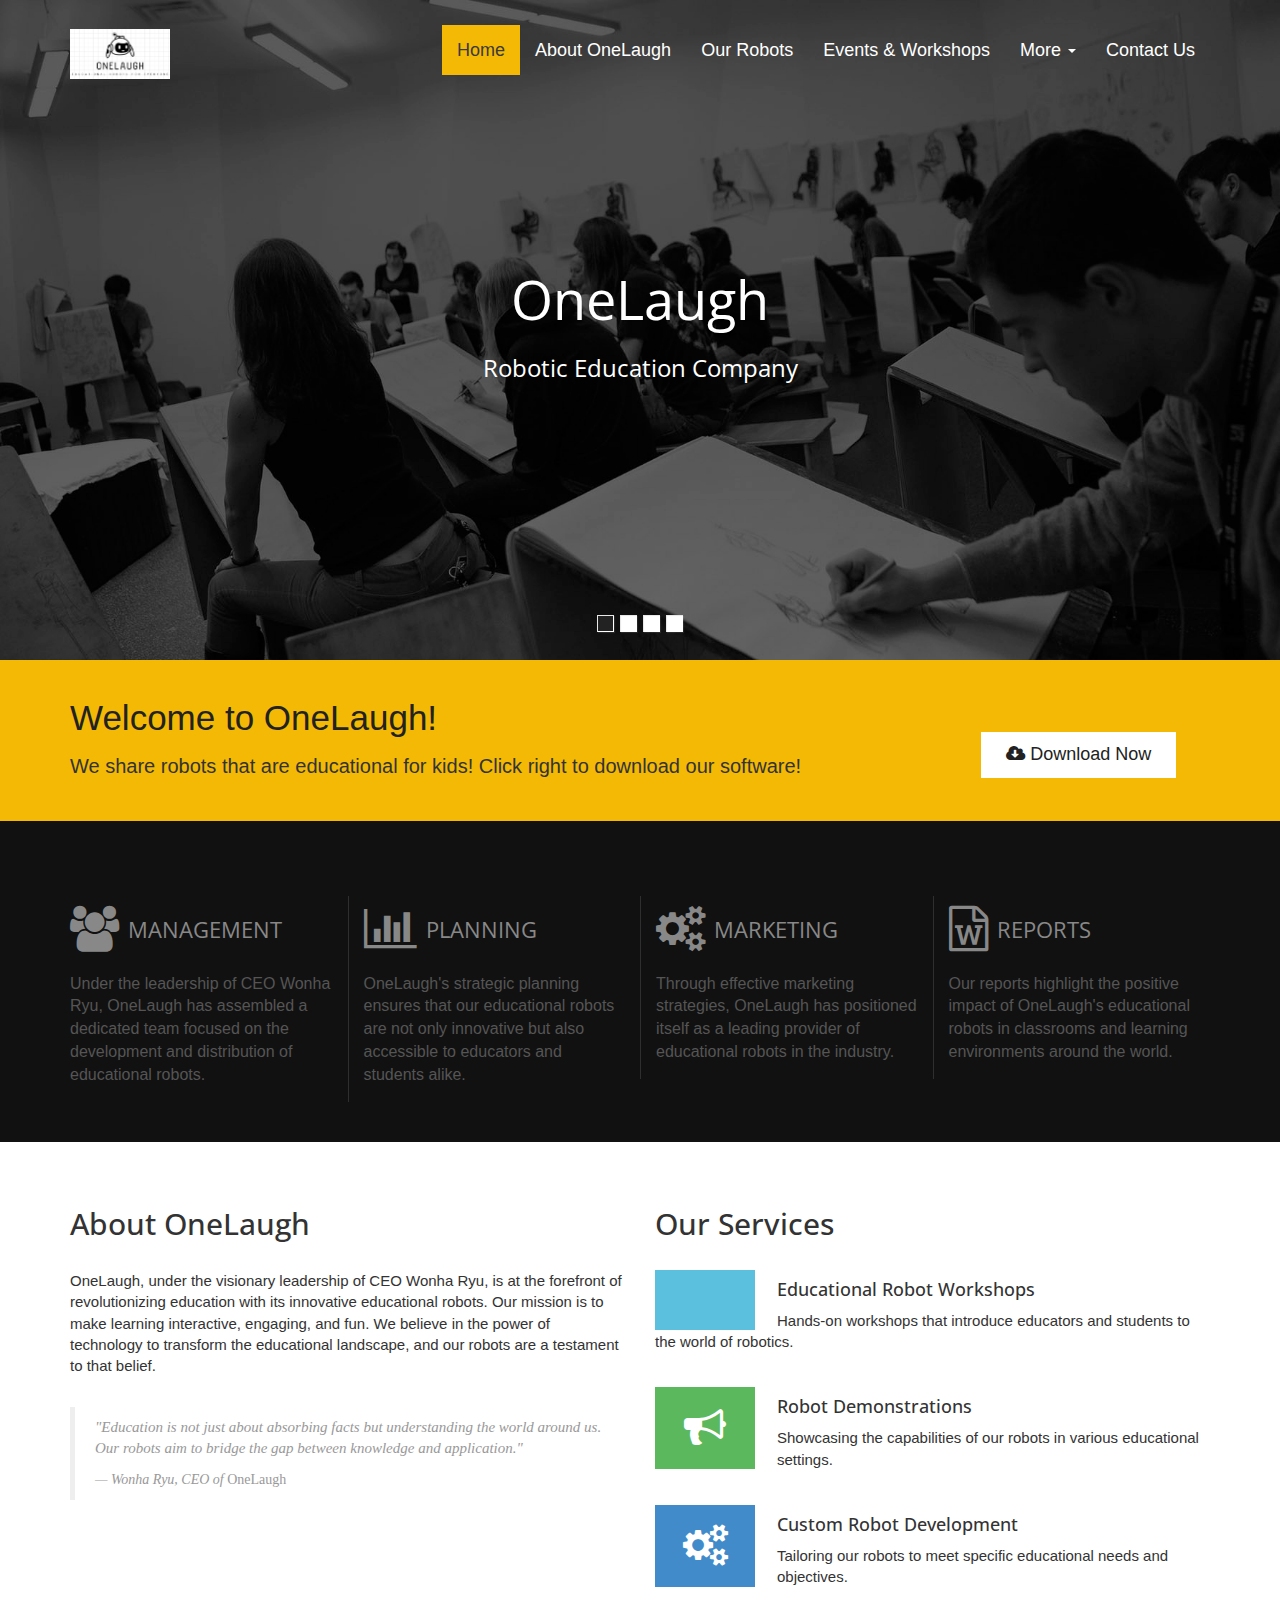
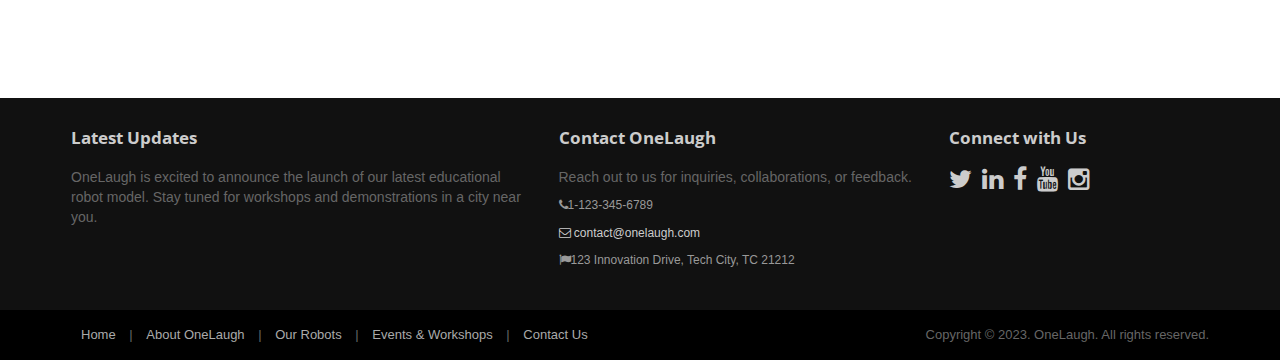
==== commit 74f16738: "First Commission" ====
--- a/index.html
+++ b/index.html
@@ -205,7 +205,7 @@
         <div class="col-md-5 panel">
           <h3 class="panel-title">Latest Updates</h3>
           <div class="panel-body">
-            <p>OneLaugh is excited to announce the launch of our latest educational robot model. Stay tuned for workshops and demonstrations in a city near you!</p>
+            <p>OneLaugh is excited to announce the launch of our latest educational robot model. Stay tuned for workshops and demonstrations in a city near you.</p>
           </div>
         </div>
         <div class="col-md-4 panel contact">
